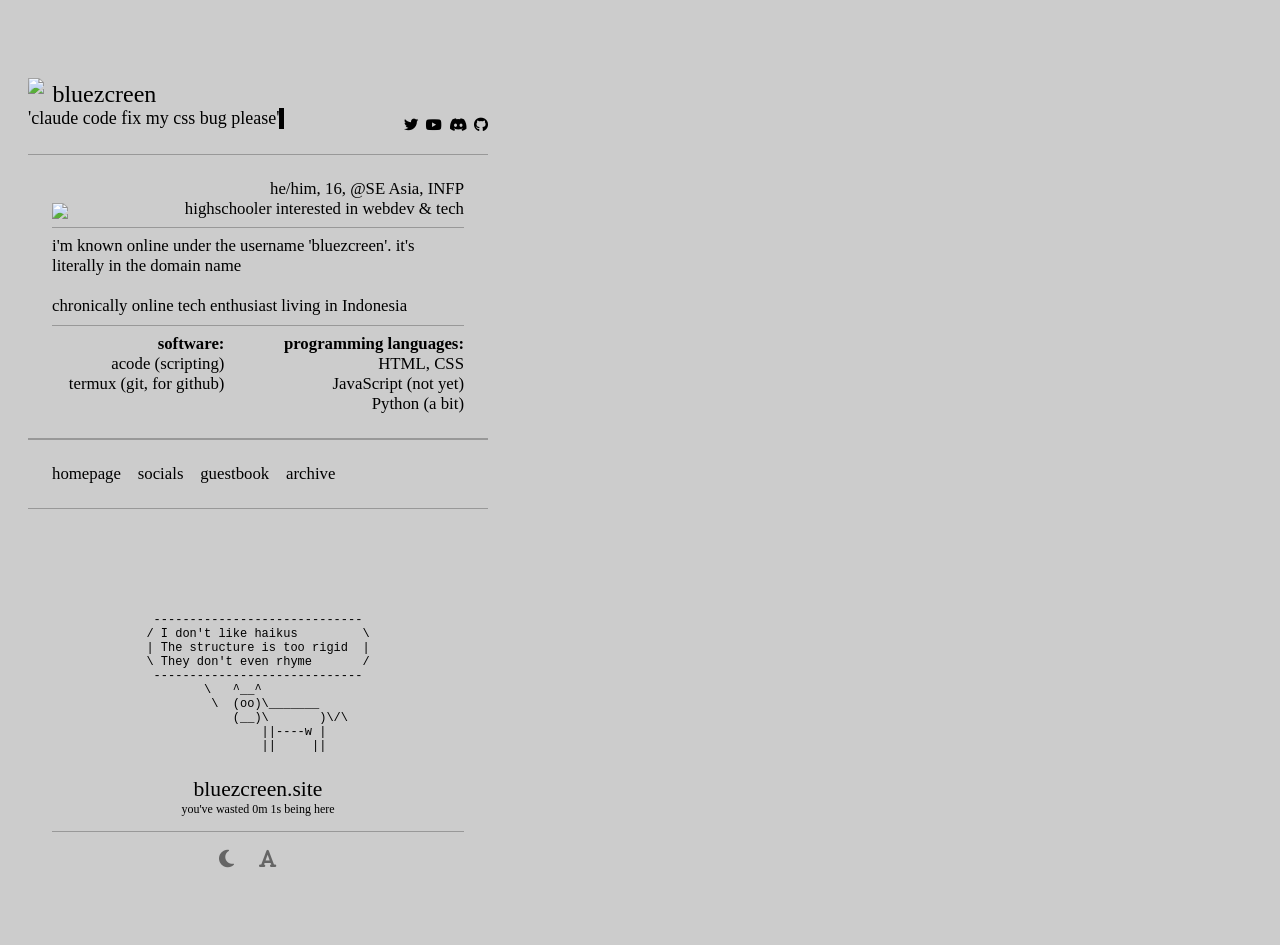
==== index.html @ 563d7f31 "cirst fommit" ====
<!DOCTYPE html>

<head>
 <meta http-equiv="CONTENT-TYPE" content="text/html; charset=UTF-8">
  <link id="theme" rel="stylesheet" href="style.css?v=2">
  <link rel="stylesheet" href="https://cdnjs.cloudflare.com/ajax/libs/font-awesome/6.5.0/css/all.min.css">
  <meta name="viewport" content="width=device-width, initial-scale=1.0">
  <title>bluezcreen.site</title>
</head>

<body>
  <nav class="header homepage">
    
    <article>
    <div>
      <img src="assets/favicon.png" id="light">
      <img src="assets/favicon2.png" id="dark">
      <h2>&nbsp;bluezcreen</h2>
    </div>
    
    <nav style="font-size: 1.4rem;">
      <div id="tw">
        <p id="twtext" class="hometext">you probably saw me on twitter</p>
      </div>
    </nav>
    </article>
    
    <div style="font-size: 1.2rem">
      <a href="https://x.com/bluezcreen"><i class="fa-brands fa-twitter"></i></a>&nbsp;
      <a href="https://m.youtube.com/channel/UCLZkiAjM041QTJiqf9Q_Vmw"><i class="fa-brands fa-youtube"></i></a>&nbsp;
      <a href="https://discord.com/users/764432072261107763"><i class="fa-brands fa-discord"></i></a>&nbsp;
      <a href="https://github.com/bluezcreen"><i class="fa-brands fa-github"></i></a>
    </div>
  </nav>
  
  <div class="box">
    <article>
    <div id="bio">
    <img src="assets/profile.webp" style="width: 85px; flex-shrink: 0">
    <div>he/him, 16, @SE Asia, INFP<br>highschooler interested in webdev & tech</div>
    </div>
    
    <hr>
    
    <div>
    i'm known online under the username 'bluezcreen'. it's literally in the domain name<br><br>
    chronically online tech enthusiast living in Indonesia<!--<br>currently surviving off dimes because of inflation-->
    </div>
    </article>

    <hr>

    <article id="bio">
      <div>
      <b>software:</b> <br>
      &nbsp;&nbsp;&nbsp;&nbsp;acode (scripting)<br>
      &nbsp;&nbsp;&nbsp;&nbsp;termux (git, for github)<br><br>
     </div>
        
      <div>
      <b>programming languages:</b><br>
      &nbsp;&nbsp;&nbsp;&nbsp;HTML, CSS<br>
      &nbsp;&nbsp;&nbsp;&nbsp;JavaScript (not yet)<br>
      &nbsp;&nbsp;&nbsp;&nbsp;Python (a bit)
     </div>
    </article>
  </div>
  
  <!--<text-box title="cat checklist.txt">
    [ ] actually add other pages<br>
    [ ] a more customizable themer with fonts and accent colors<br>
    [ ] make it less soulless somehow<br>
    [ ] idea: a page that runs stupid scripts i made while learning python
  </text-box>-->
  
  <article class="box">
    <a href="/">homepage</a>&nbsp;&nbsp;&nbsp;
    <a href="/socials/">socials</a>&nbsp;&nbsp;&nbsp;
    <a href="/guestbook/">guestbook</a>&nbsp;&nbsp;&nbsp;
    <a href="/archive/">archive</a>&nbsp;&nbsp;&nbsp;
  </article>
  
  <div class="haiku">
    <pre>
 -----------------------------
/ I don't like haikus         \
| The structure is too rigid  |
\ They don't even rhyme       /
 -----------------------------
        \   ^__^
         \  (oo)\_______
            (__)\       )\/\
                ||----w |
                ||     ||
    </pre>
    <foot-er></foot-er>

    <hr><br>
    
    <div class="toggles">
      <a onclick="toggleTheme()">
        <i id="toggle-moon" class="fa-solid fa-moon"></i>
        <i id="toggle-sun" class="fa-solid fa-sun" style="display:none"></i>
      </a>&nbsp;&nbsp;&nbsp;
      
      <a onclick="toggleFont()">
        <i class="fa-solid fa-font"></i>
      </a>&nbsp;&nbsp;&nbsp;
    </div>
  </div>
  
  <script src="elements.js" defer></script>
  <script src="themer.js" defer></script>
</body>
---- style.css ----
:root {
  --bg: #212121;
  --accent: #989898;
  --prim-text: #EEEEEE;
  --seco-text: #FFFFFF;
  
  --title-font: "mondwest";
  --body-font: "neuebit";
}

@font-face {
  font-family: "mondwest";
  src: url("assets/mondwest.otf")
}

@font-face {
  font-family: "neuebit";
  src: url("assets/neuebit.otf")
}

@font-face {
  font-family: "jbm";
  src: url("assets/JBM.ttf")
}

@font-face {
  font-family: "DOS";
  src: url("assets/DOS.ttf")
}

@media screen and (min-width: 700px) {
  body { max-width: 500px; }
  
  .desktop { display: block; }
  .mobile { display: none; }
}

*, *::before, *::after {
  box-sizing: border-box;
}

body {
  padding: 20px;
  font-family: var(--body-font);
  font-size: 0.8rem;
  color: var(--prim-text);
  background-color: var(--bg);
  transition: opacity 0.3s ease;
}

h1, h2, h3 { font-family: var(--title-font); font-weight: normal; display: inline; }
h1 { font-size: 3rem; }
h2 { font-size: 2rem; }
h3 { font-size: 1.5rem; font-family: var(--body-font) !important;}

hr { 
  background-color: var(--accent);
  height: 0.5px;
  border: none;
}

pre { font-family: monospace; font-size: 1rem; }

a {
  color: var(--prim-text);
  text-decoration: none;
}

button {
  border: none;
  background-color: var(--bg);
  color: var(--prim-text);
  outline: 1px solid var(--prim-text);
  font-family: var(--title-font);
  font-size: 1.2rem;
  padding: 8px;
}


.desktop { display: none; }
.mobile { display: block; }

.center {
  display: flex;
  justify-content: center;
}


.header {
  padding: 50px 0 0 0;
  text-align: left;
  margin-bottom: 40px;
}

.header.homepage {
  display: flex;
  align-items: flex-end;
  justify-content: space-between;
  margin-bottom: 20px;
}

.footer { /*foot🤤🤤🤤*/
  text-align: center;
  margin-left: auto;
  margin-right: auto;
  align-items: center;
  bottom: 0;
  padding: 10px;
}

.haiku {
  margin: 80px 0 20px 0;
  padding: 24px
}

.haiku pre {
  width: fit-content;
  margin: 0 auto
}

.toggles {
  opacity: 50%;
  gap: 16px;
  text-align: center;
  font-size: 20px;
}

.box {
  padding: 24px;
  border-top: 1px solid var(--accent);
  border-bottom: 1px solid var(--accent);
  font-family: var(--body-font);
  font-size: 1.4rem !important;
}

.title {
  font-family: var(--title-font);
  font-size: 1.5rem;
  font-style: italic;
  text-align: left;
  
  padding: 2px;
  
  background-color: var(--prim-text);
  color: var(--bg);
}

#bio {
  gap: 3px;
  display: flex;
  align-items: flex-end;
  justify-content: space-between;
  text-align: right;
}

n-av a { text-decoration: underline; }

/*see lightMode() and darkMode()*/
#light { height: 24px; display: none; }
#dark { height: 24px; display: inline-block; }
#toggle-sun { height: 24px; display: none; }
#toggle-moon { height: 24px; display: inline-block; }

#tw { display: inline-block; }
#twtext {
  margin: 0;
  font-size: 1.5rem;
  border-right: 5px solid;
  white-space: nowrap;
  overflow: hidden;
  width: 0;

  animation:
    typing 2s forwards,
    cursor .4s step-end infinite alternate;
}

@keyframes cursor {
  50% {
    border-color: transparent;
  }
}

@keyframes typing {
  from { width: 0 }
  to { width: 100% }
}
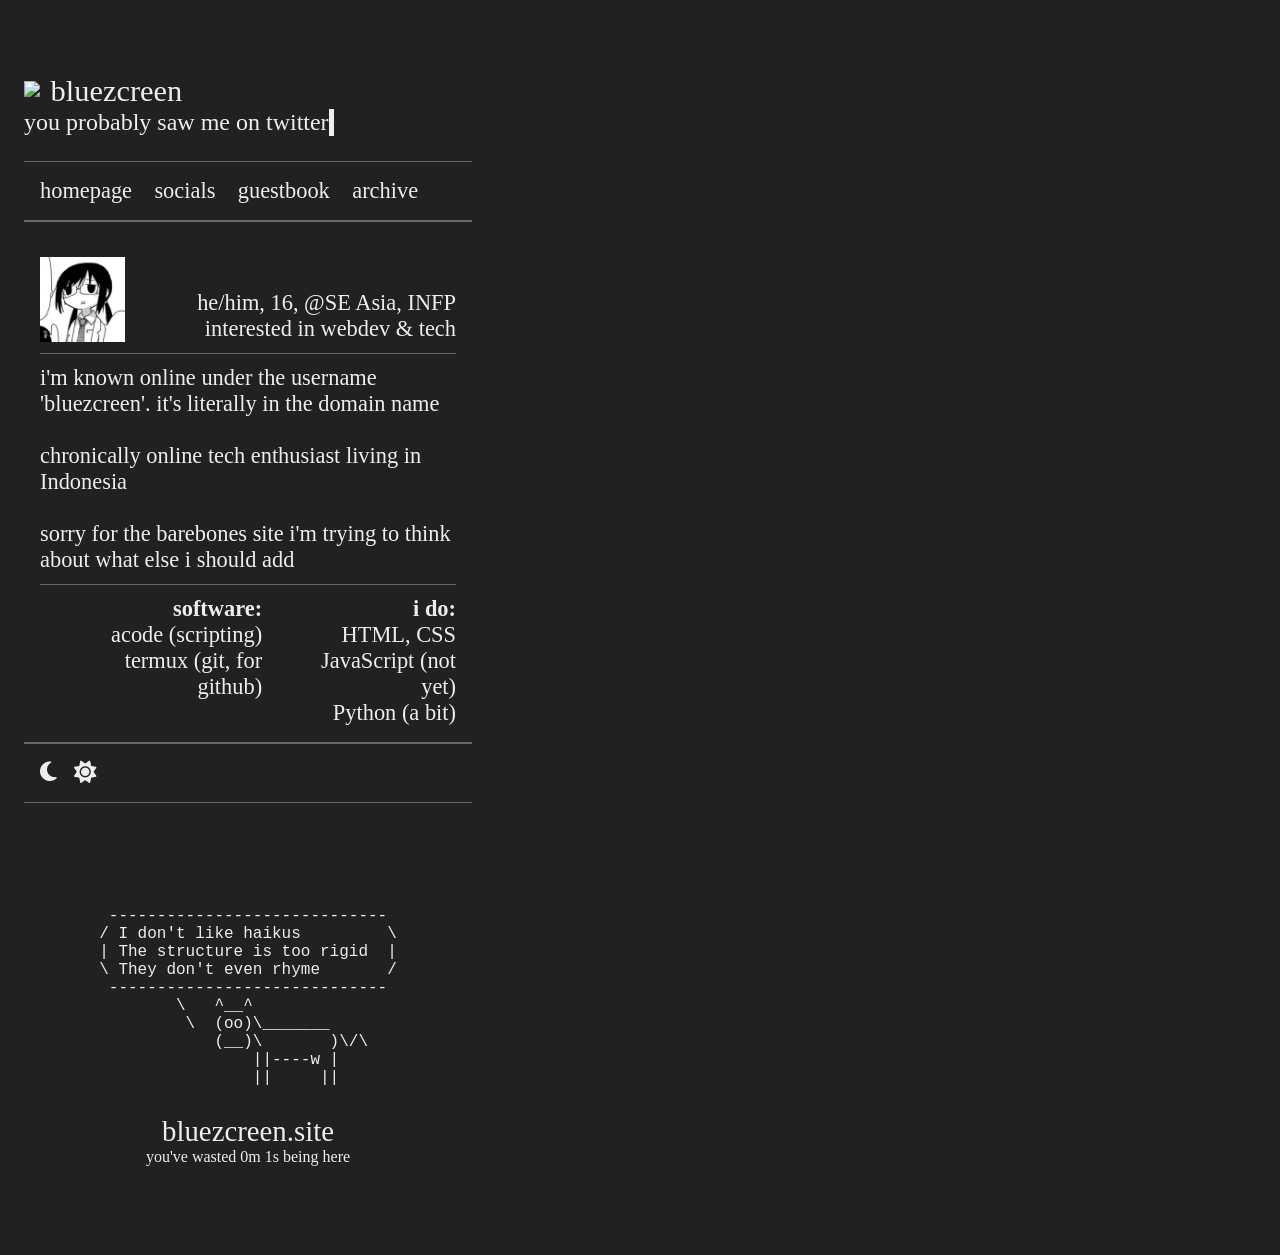
==== commit 0538a9ca: "tweak" ====
--- a/index.html
+++ b/index.html
@@ -2,6 +2,12 @@
 
 <head>
  <meta http-equiv="CONTENT-TYPE" content="text/html; charset=UTF-8">
+  <script>
+  (function () {
+    var theme = localStorage.getItem('theme') || 'dark';
+    document.documentElement.className = theme === 'dark' ? 'theme-dark' : 'theme-light';
+  })();
+  </script>
   <link id="theme" rel="stylesheet" href="style.css?v=2">
   <link rel="stylesheet" href="https://cdnjs.cloudflare.com/ajax/libs/font-awesome/6.5.0/css/all.min.css">
   <meta name="viewport" content="width=device-width, initial-scale=1.0">
@@ -9,42 +15,51 @@
 </head>
 
 <body>
-  <nav class="header homepage">
+  <nav class="header">
     
     <article>
-    <div>
-      <img src="assets/favicon.png" id="light">
-      <img src="assets/favicon2.png" id="dark">
-      <h2>&nbsp;bluezcreen</h2>
-    </div>
-    
-    <nav style="font-size: 1.4rem;">
-      <div id="tw">
-        <p id="twtext" class="hometext">you probably saw me on twitter</p>
+      <div>
+        <img src="assets/favicon.png" id="light">
+        <img src="assets/favicon2.png" id="dark">
+        <h2>&nbsp;bluezcreen</h2>
       </div>
-    </nav>
+      
+      <nav style="font-size: 20px;">
+        <div id="tw">
+          <p id="twtext" class="hometext">you probably saw me on twitter</p>
+        </div>
+      </nav>
     </article>
-    
-    <div style="font-size: 1.2rem">
-      <a href="https://x.com/bluezcreen"><i class="fa-brands fa-twitter"></i></a>&nbsp;
+
+    <!--<div style="font-size: 18px">
+      <a href="https://x.com/bluezcreen_"><i class="fa-brands fa-twitter"></i></a>&nbsp;
       <a href="https://m.youtube.com/channel/UCLZkiAjM041QTJiqf9Q_Vmw"><i class="fa-brands fa-youtube"></i></a>&nbsp;
       <a href="https://discord.com/users/764432072261107763"><i class="fa-brands fa-discord"></i></a>&nbsp;
-      <a href="https://github.com/bluezcreen"><i class="fa-brands fa-github"></i></a>
-    </div>
+      <a href="https://github.com/bluezcreenxd"><i class="fa-brands fa-github"></i></a>
+    </div>-->
+    
   </nav>
+
+  <article class="box">
+    <a href="/">homepage</a>&nbsp;&nbsp;&nbsp;
+    <a href="/socials/">socials</a>&nbsp;&nbsp;&nbsp;
+    <a href="/guestbook/">guestbook</a>&nbsp;&nbsp;&nbsp;
+    <a href="/archive/">archive</a>&nbsp;&nbsp;&nbsp;
+  </article>
   
   <div class="box">
     <article>
     <div id="bio">
-    <img src="assets/profile.webp" style="width: 85px; flex-shrink: 0">
-    <div>he/him, 16, @SE Asia, INFP<br>highschooler interested in webdev & tech</div>
+    <img src="assets/profile2.jpg" style="width: 85px; flex-shrink: 0">
+    <div><br><br>he/him, 16, @SE Asia, INFP<br>interested in webdev & tech</div>
     </div>
     
     <hr>
     
     <div>
-    i'm known online under the username 'bluezcreen'. it's literally in the domain name<br><br>
-    chronically online tech enthusiast living in Indonesia<!--<br>currently surviving off dimes because of inflation-->
+      i'm known online under the username 'bluezcreen'. it's literally in the domain name<br><br>
+      chronically online tech enthusiast living in Indonesia<!--<br>currently surviving off dimes because of inflation--><br><br>
+      sorry for the barebones site i'm trying to think about what else i should add
     </div>
     </article>
 
@@ -58,13 +73,18 @@
      </div>
         
       <div>
-      <b>programming languages:</b><br>
+      <b>i do:</b><br>
       &nbsp;&nbsp;&nbsp;&nbsp;HTML, CSS<br>
       &nbsp;&nbsp;&nbsp;&nbsp;JavaScript (not yet)<br>
       &nbsp;&nbsp;&nbsp;&nbsp;Python (a bit)
      </div>
     </article>
   </div>
+
+  <div class="box" style="font-size: 20px">
+      <a onclick="darkMode()"><i class="fa-solid fa-moon"></i></a>&nbsp;&nbsp;
+      <a onclick="lightMode()"><i class="fa-solid fa-sun"></i></a>
+    </div>
   
   <!--<text-box title="cat checklist.txt">
     [ ] actually add other pages<br>
@@ -73,12 +93,7 @@
     [ ] idea: a page that runs stupid scripts i made while learning python
   </text-box>-->
   
-  <article class="box">
-    <a href="/">homepage</a>&nbsp;&nbsp;&nbsp;
-    <a href="/socials/">socials</a>&nbsp;&nbsp;&nbsp;
-    <a href="/guestbook/">guestbook</a>&nbsp;&nbsp;&nbsp;
-    <a href="/archive/">archive</a>&nbsp;&nbsp;&nbsp;
-  </article>
+  
   
   <div class="haiku">
     <pre>
@@ -95,20 +110,6 @@
     </pre>
     <foot-er></foot-er>
 
-    <hr><br>
-    
-    <div class="toggles">
-      <a onclick="toggleTheme()">
-        <i id="toggle-moon" class="fa-solid fa-moon"></i>
-        <i id="toggle-sun" class="fa-solid fa-sun" style="display:none"></i>
-      </a>&nbsp;&nbsp;&nbsp;
-      
-      <a onclick="toggleFont()">
-        <i class="fa-solid fa-font"></i>
-      </a>&nbsp;&nbsp;&nbsp;
-    </div>
-  </div>
-  
   <script src="elements.js" defer></script>
   <script src="themer.js" defer></script>
 </body>
--- a/style.css
+++ b/style.css
@@ -1,13 +1,19 @@
+.theme-dark {
+  --bg: #212121;
+  --accent: #666666;
+  --prim-text: #EEEEEE;
+}
+
+.theme-light {
+  --bg: #CCCCCC;
+  --accent: #555555;
+  --prim-text: #000000;
+}
+
 :root {
-  --bg: #212121;
-  --accent: #989898;
-  --prim-text: #EEEEEE;
-  --seco-text: #FFFFFF;
-  
   --title-font: "mondwest";
   --body-font: "neuebit";
 }
-
 @font-face {
   font-family: "mondwest";
   src: url("assets/mondwest.otf")
@@ -29,7 +35,7 @@
 }
 
 @media screen and (min-width: 700px) {
-  body { max-width: 500px; }
+  body { max-width: 480px; font-size: 18px; }
   
   .desktop { display: block; }
   .mobile { display: none; }
@@ -40,18 +46,18 @@
 }
 
 body {
-  padding: 20px;
+  padding: 16px;
   font-family: var(--body-font);
-  font-size: 0.8rem;
+  font-size: 12px;
   color: var(--prim-text);
   background-color: var(--bg);
   transition: opacity 0.3s ease;
 }
 
 h1, h2, h3 { font-family: var(--title-font); font-weight: normal; display: inline; }
-h1 { font-size: 3rem; }
-h2 { font-size: 2rem; }
-h3 { font-size: 1.5rem; font-family: var(--body-font) !important;}
+h1 { font-size: 2.7rem; }
+h2 { font-size: 1.9rem; }
+h3 { font-size: 1.2rem; font-family: var(--body-font) !important;}
 
 hr { 
   background-color: var(--accent);
@@ -89,13 +95,6 @@
 .header {
   padding: 50px 0 0 0;
   text-align: left;
-  margin-bottom: 40px;
-}
-
-.header.homepage {
-  display: flex;
-  align-items: flex-end;
-  justify-content: space-between;
   margin-bottom: 20px;
 }
 
@@ -118,15 +117,8 @@
   margin: 0 auto
 }
 
-.toggles {
-  opacity: 50%;
-  gap: 16px;
-  text-align: center;
-  font-size: 20px;
-}
-
 .box {
-  padding: 24px;
+  padding: 16px;
   border-top: 1px solid var(--accent);
   border-bottom: 1px solid var(--accent);
   font-family: var(--body-font);
@@ -153,13 +145,15 @@
   text-align: right;
 }
 
-n-av a { text-decoration: underline; }
+.hlight > * {
+  color: var(--bg);
+  background-color: var(--prim-text);
+  outline: 2px solid var(--prim-text);
+}
 
 /*see lightMode() and darkMode()*/
-#light { height: 24px; display: none; }
-#dark { height: 24px; display: inline-block; }
-#toggle-sun { height: 24px; display: none; }
-#toggle-moon { height: 24px; display: inline-block; }
+#light { height: 20px; display: none; }
+#dark { height: 20px; display: inline-block; }
 
 #tw { display: inline-block; }
 #twtext {
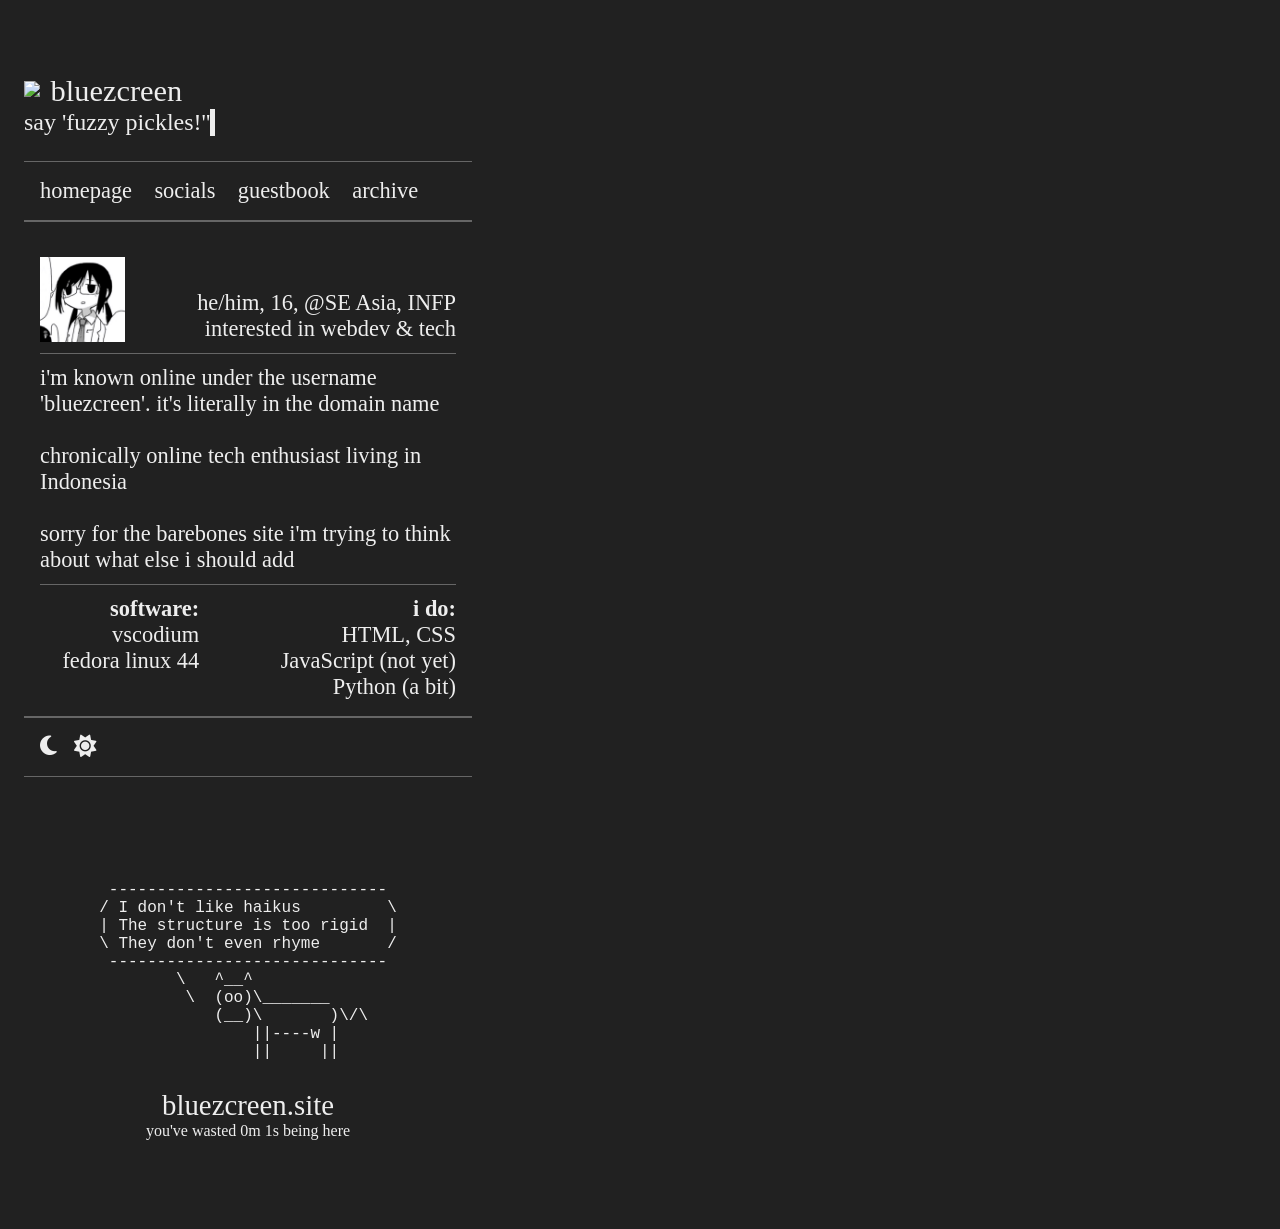
==== commit df081723: "idek" ====
--- a/index.html
+++ b/index.html
@@ -68,8 +68,8 @@
     <article id="bio">
       <div>
       <b>software:</b> <br>
-      &nbsp;&nbsp;&nbsp;&nbsp;acode (scripting)<br>
-      &nbsp;&nbsp;&nbsp;&nbsp;termux (git, for github)<br><br>
+      &nbsp;&nbsp;&nbsp;&nbsp;vscodium<br>
+      &nbsp;&nbsp;&nbsp;&nbsp;fedora linux 44<br><br>
      </div>
         
       <div>
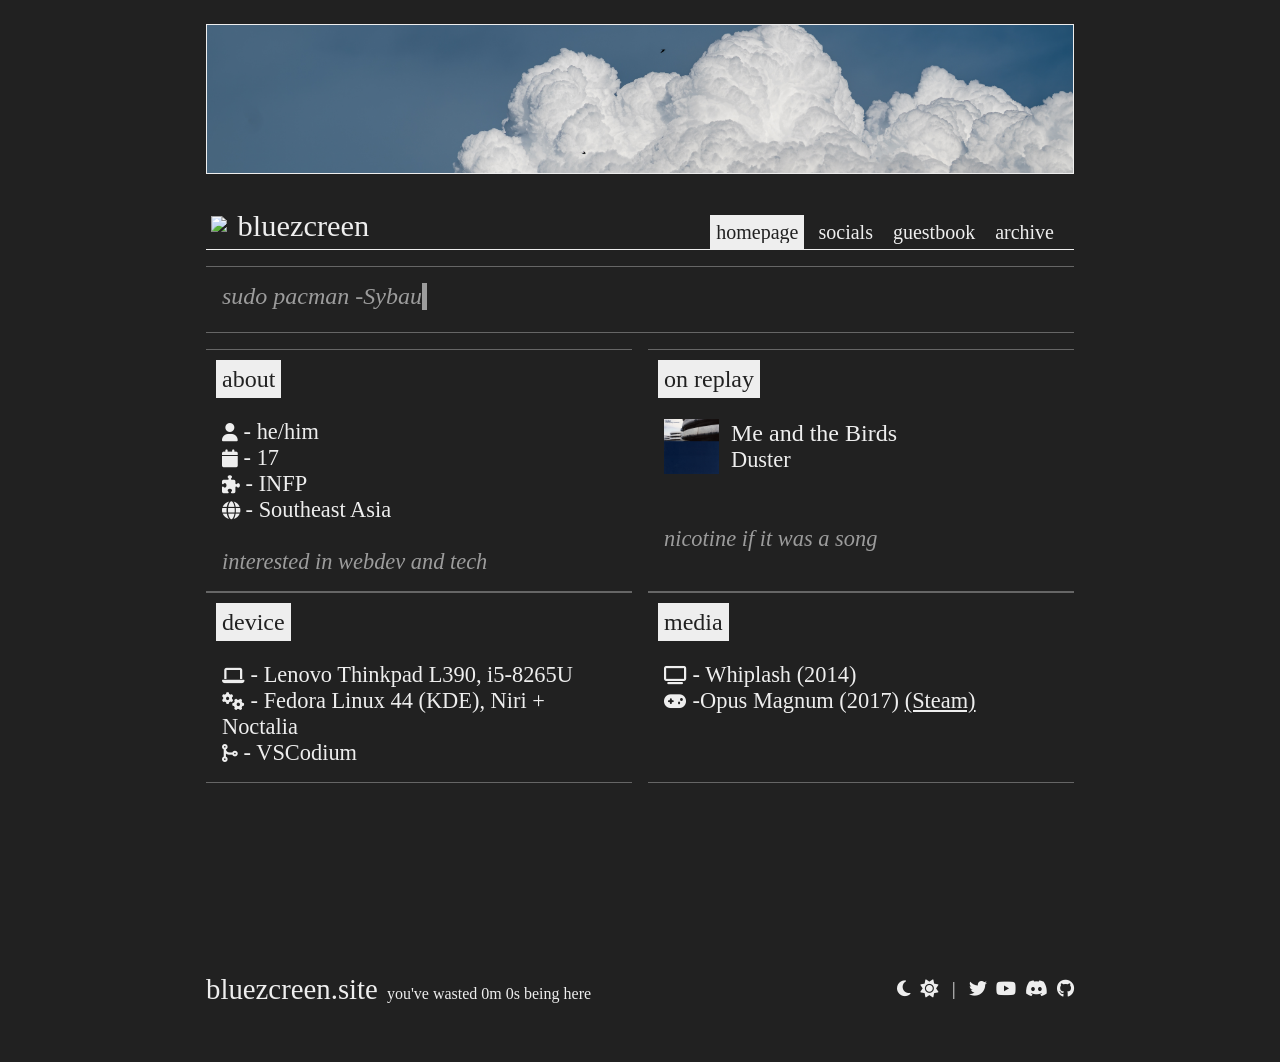
==== commit c5bfd8b1: "new homepage" ====
--- a/index.html
+++ b/index.html
@@ -15,101 +15,118 @@
 </head>
 
 <body>
-  <nav class="header">
-    
-    <article>
-      <div>
-        <img src="assets/favicon.png" id="light">
-        <img src="assets/favicon2.png" id="dark">
-        <h2>&nbsp;bluezcreen</h2>
-      </div>
-      
-      <nav style="font-size: 20px;">
-        <div id="tw">
-          <p id="twtext" class="hometext">you probably saw me on twitter</p>
+
+  <div class="banner"></div>
+
+    <nav class="header">
+
+      <nav>
+        <div>
+          <img src="assets/favicon.png" id="light">
+          <img src="assets/favicon2.png" id="dark">
+          <h2>&nbsp;bluezcreen</h2>
         </div>
       </nav>
+
+
+      <!--nav-->
+
+      <nav style="font-size: 20px;">
+        <a href="/" class="hlight">homepage</a>&nbsp;&nbsp;&nbsp;
+        <a href="/socials/">socials</a>&nbsp;&nbsp;&nbsp;
+        <a href="/guestbook/">guestbook</a>&nbsp;&nbsp;&nbsp;
+        <a href="/archive/">archive</a>&nbsp;&nbsp;&nbsp;
+    </nav>
+
+    </nav>
+
+    <article class="box" style="margin: 16px 0 16px 0;">
+      <div id="tw">
+          <p id="twtext" class="hometext comment">you probably saw me on twitter</p>
+        </div>
     </article>
 
-    <!--<div style="font-size: 18px">
-      <a href="https://x.com/bluezcreen_"><i class="fa-brands fa-twitter"></i></a>&nbsp;
-      <a href="https://m.youtube.com/channel/UCLZkiAjM041QTJiqf9Q_Vmw"><i class="fa-brands fa-youtube"></i></a>&nbsp;
-      <a href="https://discord.com/users/764432072261107763"><i class="fa-brands fa-discord"></i></a>&nbsp;
-      <a href="https://github.com/bluezcreenxd"><i class="fa-brands fa-github"></i></a>
-    </div>-->
+    <div class="grid">
+      
+      <article class="box">
+        <h3 class="hlight">about</h3>
+        <br><br>
+
+        <div>
+          <i class="fa-solid fa-user"></i> - he/him<br>
+          <i class="fa-solid fa-calendar"></i> - 17<br>
+          <i class="fa-solid fa-puzzle-piece"></i> - INFP<br>
+          <i class="fa-solid fa-globe"></i> - Southeast Asia<br><br>
+          <span class="comment">interested in webdev and tech</span>
+        </div>
+      </article>
+
+      <article class="box">
+          <h3 class="hlight">on replay</h3>
+          <br><br>
+
+          <a href="https://www.youtube.com/watch?v=jcYvDZKLQJ0">
+          <div class="df">
+            <img src="assets/album.jpg" style="width: 55px; flex-shrink: 0">
+            <div>
+              <h3>Me and the Birds</h3><br>
+              <span>Duster</span>
+            </div>
+          </div>
+          </a>
+          <br><br>
+
+          <span class="comment">
+              nicotine if it was a song
+          </span>
+
+      </article>
+
+    </div>
+
+    <div class="grid">
+
+      <div class="box">
+        <h3 class="hlight">device</h3>
+        <br><br>
+
+        <div>
+          <i class="fa-solid fa-laptop"></i> - Lenovo Thinkpad L390, i5-8265U<br>
+          <i class="fa-solid fa-gears"></i> - Fedora Linux 44 (KDE), Niri + Noctalia<br>
+          <i class="fa-solid fa-code-merge"></i> - VSCodium
+        </div>
+      </div>
+
+      <article class="box">
+          <h3 class="hlight">media</h3>
+          <br><br>
+          <div> 
+            <i class="fa-solid fa-tv"></i> - Whiplash (2014)<br>
+            <i class="fa-solid fa-gamepad"></i> -Opus Magnum (2017) <a href="https://store.steampowered.com/app/558990/Opus_Magnum/"><u>(Steam)</u></a>
+          </div>
+      </article>
+
+
+    </div>
+
+
     
-  </nav>
+    <article class="footer df space">
+      <div>
+        <span style="font-family: var(--title-font); font-size: 1.8rem;">bluezcreen.site</span>&nbsp;&nbsp;
+        <span style="font-family: var(--body-font); font-size: 1rem;">you've wasted <span id="timer">0m 0s</span> being here</span>
+      </div>
 
-  <article class="box">
-    <a href="/">homepage</a>&nbsp;&nbsp;&nbsp;
-    <a href="/socials/">socials</a>&nbsp;&nbsp;&nbsp;
-    <a href="/guestbook/">guestbook</a>&nbsp;&nbsp;&nbsp;
-    <a href="/archive/">archive</a>&nbsp;&nbsp;&nbsp;
-  </article>
-  
-  <div class="box">
-    <article>
-    <div id="bio">
-    <img src="assets/profile2.jpg" style="width: 85px; flex-shrink: 0">
-    <div><br><br>he/him, 16, @SE Asia, INFP<br>interested in webdev & tech</div>
-    </div>
-    
-    <hr>
-    
-    <div>
-      i'm known online under the username 'bluezcreen'. it's literally in the domain name<br><br>
-      chronically online tech enthusiast living in Indonesia<!--<br>currently surviving off dimes because of inflation--><br><br>
-      sorry for the barebones site i'm trying to think about what else i should add
-    </div>
+      <div style="font-size: 18px">
+        <a onclick="darkMode()"><i class="fa-solid fa-moon"></i></a>&nbsp;
+        <a onclick="lightMode()"><i class="fa-solid fa-sun"></i></a>&nbsp;&nbsp;
+        |&nbsp;&nbsp;
+        <a href="https://x.com/bluezcreen_"><i class="fa-brands fa-twitter"></i></a>&nbsp;
+        <a href="https://m.youtube.com/channel/UCLZkiAjM041QTJiqf9Q_Vmw"><i class="fa-brands fa-youtube"></i></a>&nbsp;
+        <a href="https://discord.com/users/764432072261107763"><i class="fa-brands fa-discord"></i></a>&nbsp;
+        <a href="https://github.com/bluezcreenxd"><i class="fa-brands fa-github"></i></a>
+      </div>
     </article>
-
-    <hr>
-
-    <article id="bio">
-      <div>
-      <b>software:</b> <br>
-      &nbsp;&nbsp;&nbsp;&nbsp;vscodium<br>
-      &nbsp;&nbsp;&nbsp;&nbsp;fedora linux 44<br><br>
-     </div>
-        
-      <div>
-      <b>i do:</b><br>
-      &nbsp;&nbsp;&nbsp;&nbsp;HTML, CSS<br>
-      &nbsp;&nbsp;&nbsp;&nbsp;JavaScript (not yet)<br>
-      &nbsp;&nbsp;&nbsp;&nbsp;Python (a bit)
-     </div>
-    </article>
-  </div>
-
-  <div class="box" style="font-size: 20px">
-      <a onclick="darkMode()"><i class="fa-solid fa-moon"></i></a>&nbsp;&nbsp;
-      <a onclick="lightMode()"><i class="fa-solid fa-sun"></i></a>
-    </div>
-  
-  <!--<text-box title="cat checklist.txt">
-    [ ] actually add other pages<br>
-    [ ] a more customizable themer with fonts and accent colors<br>
-    [ ] make it less soulless somehow<br>
-    [ ] idea: a page that runs stupid scripts i made while learning python
-  </text-box>-->
-  
-  
-  
-  <div class="haiku">
-    <pre>
- -----------------------------
-/ I don't like haikus         \
-| The structure is too rigid  |
-\ They don't even rhyme       /
- -----------------------------
-        \   ^__^
-         \  (oo)\_______
-            (__)\       )\/\
-                ||----w |
-                ||     ||
-    </pre>
-    <foot-er></foot-er>
-
-  <script src="elements.js" defer></script>
-  <script src="themer.js" defer></script>
+    <script src="elements.js"defer></script>
+    <script src="themer.js"defer></script>
 </body>
--- a/style.css
+++ b/style.css
@@ -34,11 +34,38 @@
   src: url("assets/DOS.ttf")
 }
 
+.grid {
+  display: block;
+}
+
+
 @media screen and (min-width: 700px) {
-  body { max-width: 480px; font-size: 18px; }
-  
+  body { 
+    max-width: 900px; 
+    font-size: 18px;
+    margin: 0 auto;
+    }
+
   .desktop { display: block; }
   .mobile { display: none; }
+
+  .header {
+    display: flex;
+    justify-content: space-between;
+    align-items: end;
+    border-bottom: 1px solid var(--prim-text);
+
+    margin-top: 30px;
+    padding: 5px;
+  }
+
+
+  .grid {
+    display: grid;
+    grid-template-columns: repeat(2, 1fr);
+    grid-template-rows: repeat(1, 1fr);
+    gap: 16px;
+  }
 }
 
 *, *::before, *::after {
@@ -57,7 +84,8 @@
 h1, h2, h3 { font-family: var(--title-font); font-weight: normal; display: inline; }
 h1 { font-size: 2.7rem; }
 h2 { font-size: 1.9rem; }
-h3 { font-size: 1.2rem; font-family: var(--body-font) !important;}
+h3 { font-size: 1.5rem; }
+h4 { font-size: 1.2rem; font-family: var(--body-font) !important;}
 
 hr { 
   background-color: var(--accent);
@@ -91,20 +119,23 @@
   justify-content: center;
 }
 
-
-.header {
-  padding: 50px 0 0 0;
-  text-align: left;
-  margin-bottom: 20px;
-}
-
 .footer { /*foot🤤🤤🤤*/
   text-align: center;
   margin-left: auto;
   margin-right: auto;
   align-items: center;
   bottom: 0;
-  padding: 10px;
+  padding: 40px 0 40px 0;
+
+  margin-top: 150px;
+}
+
+.banner {
+  height: 150px;
+  background: url("assets/banner.jpg") center 40% / cover no-repeat;
+  margin: 8px 0;
+  border: 1px solid var(--prim-text);
+  box-sizing: border-box;
 }
 
 .haiku {
@@ -123,6 +154,8 @@
   border-bottom: 1px solid var(--accent);
   font-family: var(--body-font);
   font-size: 1.4rem !important;
+
+  
 }
 
 .title {
@@ -145,10 +178,30 @@
   text-align: right;
 }
 
-.hlight > * {
+.hlight {
   color: var(--bg);
   background-color: var(--prim-text);
-  outline: 2px solid var(--prim-text);
+  outline: 6px solid var(--prim-text);
+}
+
+.comment {
+  opacity: 0.6;
+  font-style: italic;
+}
+
+.fa-solid {
+  font-size: 18px !important;
+}
+
+.df {
+  display: flex;
+  justify-content: flex-start;
+  align-items: center;
+  gap: 12px;
+}
+
+.df.space {
+  justify-content: space-between;
 }
 
 /*see lightMode() and darkMode()*/
